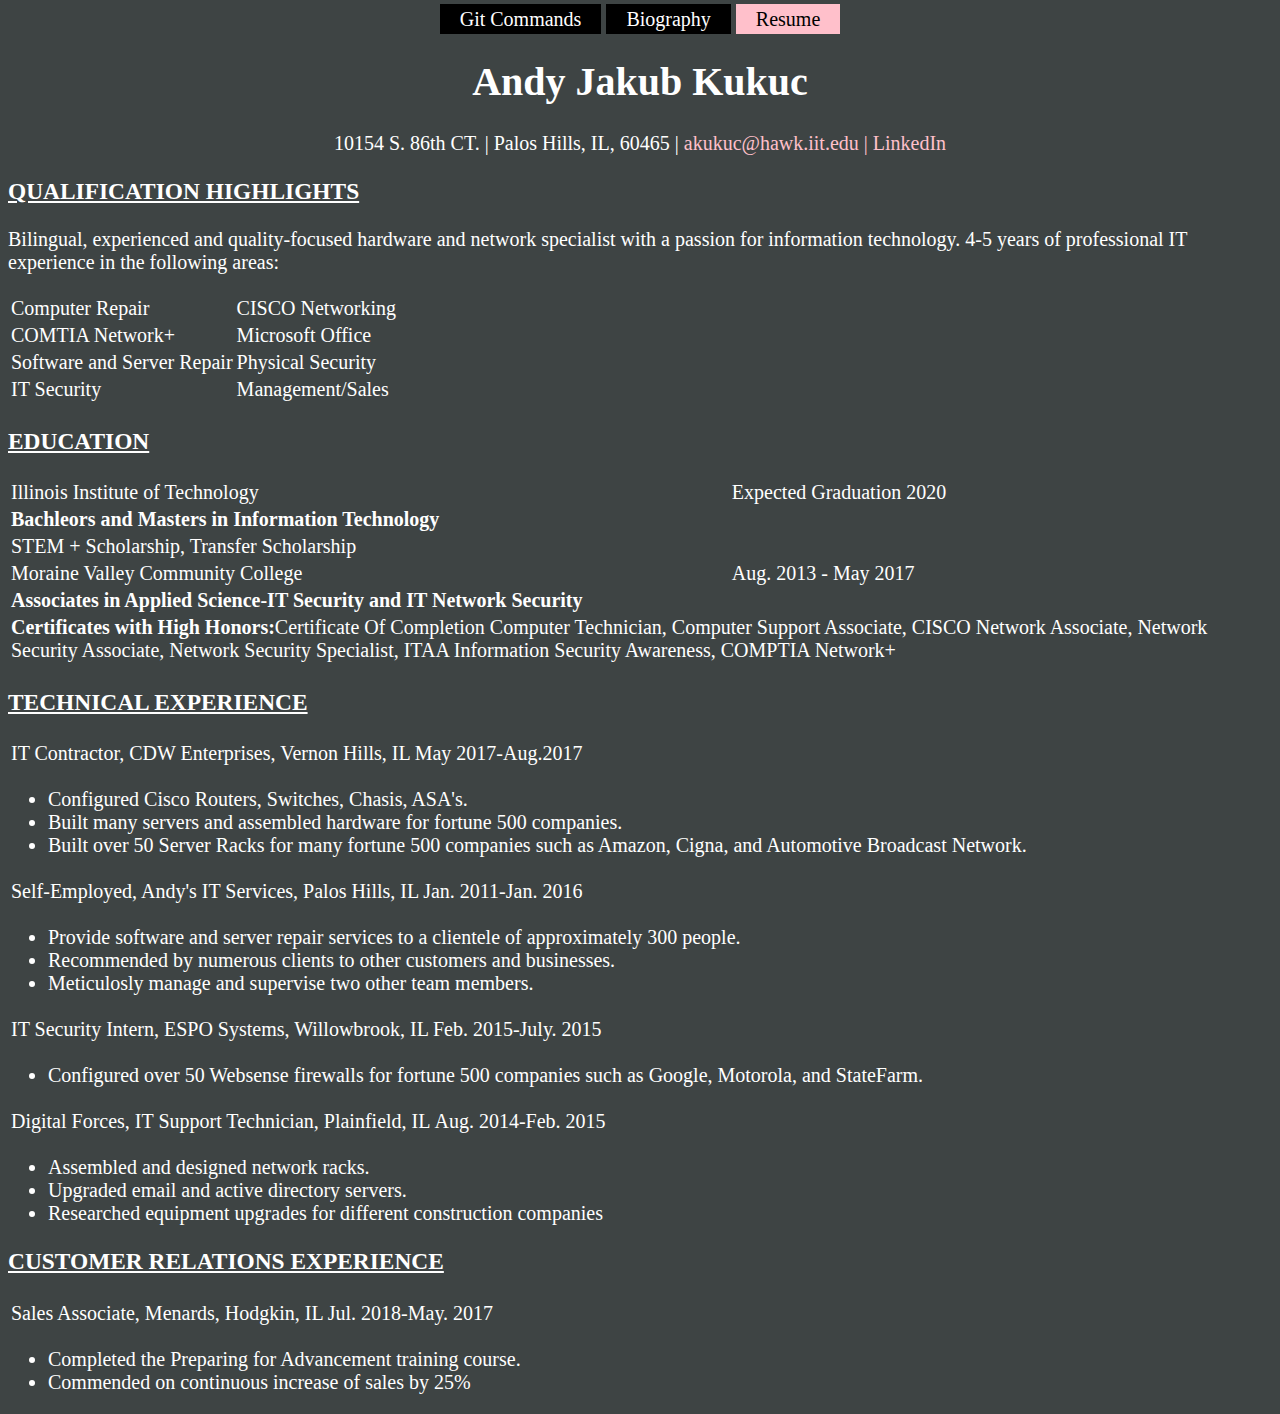
==== resume.html @ a33d8316 "created the repository and copied over the files from project 2" ====
<!DOCTYPE html>
<!--Andy Kukuc-->
<!--Professor Krieglstad-->
<!--3/18/2018-->
<!--Resume Site-->

<html lang="en">
<head>
<meta charset="utf-8"/>
<title>Resume</title>
<link rel="stylesheet" type="text/css" href="css/normalize.css">
<link rel="stylesheet" type="text/css" href="css/style.css">
</head>

<body id="home">
<nav>
	<div id="navcontainer">
		<ul>
			<li><a href="index.html">Git Commands</a></li>
			<li><a href="biography.html">Biography</a></li>
			<li><a class="active" href="resume.html">Resume</a></li>
		</ul>
	</div>
</nav>
<section>
	<h1 class="resume_title">Andy Jakub Kukuc</h1>
	<p class="resume_title">
		10154 S. 86th CT. | Palos Hills, IL, 60465 | <a class="resume_title" href="akukuc@hawk.iit.edu">akukuc@hawk.iit.edu</a><a class="resume_title" href="https://www.linkedin.com/in/andykukuc"> | LinkedIn</a>
	</p>
</section>
<section>
	<h3><u>QUALIFICATION HIGHLIGHTS</u></h3>
	<p>
	Bilingual, experienced and quality-focused hardware and network specialist with a passion for information technology. 4-5 years of professional IT experience in the following areas:
	</p>
</section>
<table class="table1">
	<tr>
		<td>Computer Repair</td>
		<td>CISCO Networking</td>
	</tr>
	<tr>
		<td>COMTIA Network+</td>
		<td>Microsoft Office</td>
	</tr>
	<tr>
		<td>Software and Server Repair</td>
		<td>Physical Security</td>
	</tr>
	<tr>
		<td>IT Security</td>
		<td>Management/Sales</td>
	</tr>
</table>
<section>
	<h3><u>EDUCATION</u></h3>
	<table class="table2">
		<tr>
			<td class="first">Illinois Institute of Technology</td>
			<td class="second">Expected Graduation 2020</td>
		</tr>	
		<tr>
			<td colspan="2"><strong>Bachleors and Masters in Information Technology</strong></td>
		</tr>
		<tr>
			<td colspan="2">STEM + Scholarship, Transfer Scholarship</td>
		</tr>
		<tr>
			<td class="first">Moraine Valley Community College</td>
			<td class="second">Aug. 2013 - May 2017</td>
		</tr>
		<tr>
			<td colspan="2"><strong>Associates in Applied Science-IT Security and IT Network Security</strong></td>
		</tr>
		<tr>
			<td colspan="2"><strong>Certificates with High Honors:</strong>Certificate Of Completion Computer Technician, Computer Support Associate, CISCO Network Associate, Network Security Associate, Network Security Specialist, ITAA Information Security Awareness, COMPTIA Network+</td>
		</tr>
	</table>
</section>
<section>
		<!--Technical-->
		<h3><u>TECHNICAL EXPERIENCE</u></h3>
		<table class="table2">
			<tr>
				<td class="first">IT Contractor, CDW Enterprises, Vernon Hills, IL</td>
				<td class="second">May 2017-Aug.2017</td>
			</tr>
		</table>
		<ul>
			<li>Configured Cisco Routers, Switches, Chasis, ASA's.</li>
			<li>Built many servers and assembled hardware for fortune 500 companies.</li>
			<li>Built over 50 Server Racks for many fortune 500 companies such as Amazon, Cigna, and Automotive Broadcast Network.</li>
		</ul>
</section>
<table class="table2">
	<tr>
		<td class="first">Self-Employed, Andy's IT Services, Palos Hills, IL</td>
		<td class="second">Jan. 2011-Jan. 2016</td>
	</tr>
</table>
<ul>
	<li>Provide software and server repair services to a clientele of approximately 300 people.</li>
	<li>Recommended by numerous clients to other customers and businesses.</li>
	<li>Meticulosly manage and supervise two other team members.</li>
</ul>
<table class="table2">
	<tr>
		<td class="first">IT Security Intern, ESPO Systems, Willowbrook, IL</td>
		<td class="second">Feb. 2015-July. 2015</td>
	</tr>
</table>
<ul>
	<li>Configured over 50 Websense firewalls for fortune 500 companies such as Google, Motorola, and StateFarm.</li>
</ul>
<table class="table2">
	<tr>
		<td class="first">Digital Forces, IT Support Technician, Plainfield, IL</td>
		<td class="second">Aug. 2014-Feb. 2015</td>
	</tr>
</table>
<ul>
	<li>Assembled and designed network racks.</li>
	<li>Upgraded email and active directory servers.</li>
	<li>Researched equipment upgrades for different construction companies</li>
</ul>
<section>
	<!--Menards-->
	<h3><u>CUSTOMER RELATIONS EXPERIENCE</u></h3>
	<table class="table2">
		<tr>
			<td class="first">Sales Associate, Menards, Hodgkin, IL</td>
			<td class="second">Jul. 2018-May. 2017</td>
		</tr>
	</table>
	<ul>
		<li>Completed the Preparing for Advancement training course.</li>
		<li>Commended on continuous increase of sales by 25%</li>
	</ul>
</section>
</body>
</html>
---- css/style.css ----
/*Andy Kukuc
 Professor Krieglstad
 3-19-2018
 Project 2 Style Page */

body { 
	background-color: #3e4444;
	font-family: "Helvectica";
	color: white;
	font-size: 20px;
}

#git_command_title h1 { 		/*git title*/
	color: white;
	margin-right: auto;
	margin-left: auto;
	text-align: center;
	font-size: 40px;
	padding: 0px;
}

#git_command_title p {
	color: white;
	margin-right: auto;
	margin-left: auto;
	text-align: center;
	font-size: 20px;
	font-style: italic;
}

img.git_command_title {
	display: block;
	margin-left: auto;
	margin-right: auto;
}
img.git_images {
	text-align: center;
	width: 800px;
	height: 200px;
}

#navcontainer ul { 	/*navigation bar*/
	margin: 0;
	padding: 0;
	list-style-type: none;
	text-align: center;
	margin-right: auto;
	margin-left: auto;
}

#navcontainer ul li {
	display: inline;
}

#navcontainer ul li a {
	text-decoration: none;
	padding: .2em 1em;
	color: white;
	background-color: black;
}

#navcontainer ul li a:hover {
	background-color: #6B5B95;
	color: yellow;
}

#navcontainer a.active {
	background-color: pink;
	color: black;
}
#slideshow {
	margin-right: auto;
	margin-left: auto;
	height: 300px;
	width: 1200px;
}
#slideshow img {
	opacity:0;
	animation-name: fade;
	animation-duration: 20s;
	animation-iteration-count: infinite;
	width: 1200px;
	height: 300px;	
	position: absolute;
	margin-left: auto;
	margin-right: auto;
}

@keyframes fade { 
	0% {opacity:0;}
	20% {opacity:1;}
	33% {opacity:1;}
	53% {opacity:0;}
	100% {opacity:0;}
}

#slideshow img:nth-child(1) {animation-delay: 0s;}
#slideshow img:nth-child(2) {animation-delay: 5s;}
#slideshow img:nth-child(3) {animation-delay: 10s;}
#slideshow img:nth-child(4) {animation-delay: 15s;}

p.word {
	font-size: 20px;
}

h2.word {
	text-decoration: underline dotted;
}

p.word2 {
	text-indent: 5%;
	font-size: 20px;
}
#slideshow2 {
	margin-right: auto;
	margin-left: auto;
	height: 400px;
	width: 400px;
}

#slideshow2 img {
	margin-right: auto;
	margin-left: auto;
	opacity: 0;
	animation-name: fade_bio;
	animation-duration: 25s;
	animation-iteration-count: infinite;
	width: 400px;
	height: 400px;
	position: absolute;
}

@keyframes fade_bio {
	0% {opacity:1;}
	17% {opacity:1;}
	25% {opacity:0;}
	92% {opacity:0;}
	100% {opacity:1;}
}

#slideshow2 img:nth-child(1) {animation-delay: 0s;}
#slideshow2 img:nth-child(2) {animation-delay: 5s;}
#slideshow2 img:nth-child(3) {animation-delay: 10s;}
#slideshow2 img:nth-child(4) {animation-delay: 15s;}
#slideshow2 img:nth-child(5) {animation-delay: 20s;}

h1.resume_title {
	margin-right: auto;
	margin-left: auto;
	text-align: center;
	font-family: "Helvectica";
	text-decoration: none;
}

p.resume_title {
	margin-right: auto;
	margin-left: auto;
	text-align: center;
	font-family: "Helvectica";
	font-size: 20px;	
}

a.resume_title {
	text-decoration: none;
	color: pink;
}

a.resume_title:hover {
	color: lime;
}

#resume_floats {
	width: 60%;
}

p.resume_floats {
	float: right;
	padding: 10px;
}

p.right {
	float: right;
	padding: 10px;
	display: inline-block;
}
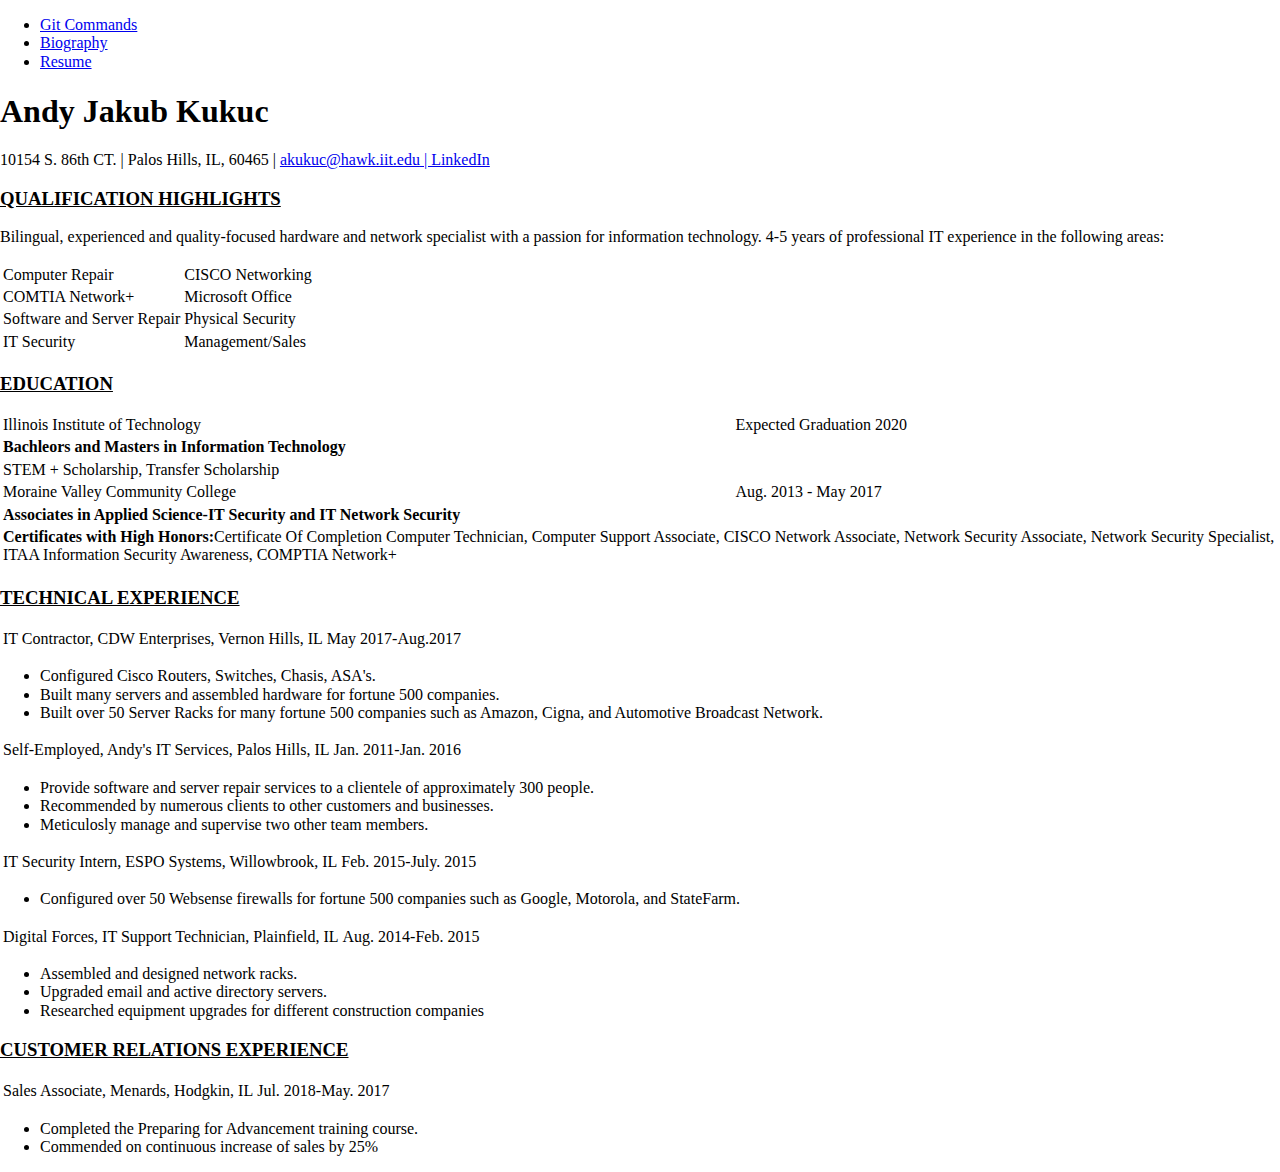
==== commit ab411c8d: "testing the API map" ====
--- a/resume.html
+++ b/resume.html
@@ -16,8 +16,8 @@
 <nav>
 	<div id="navcontainer">
 		<ul>
-			<li><a href="index.html">Git Commands</a></li>
-			<li><a href="biography.html">Biography</a></li>
+			<li><a href="gitcommands.html">Git Commands</a></li>
+			<li><a href="index.html">Biography</a></li>
 			<li><a class="active" href="resume.html">Resume</a></li>
 		</ul>
 	</div>
